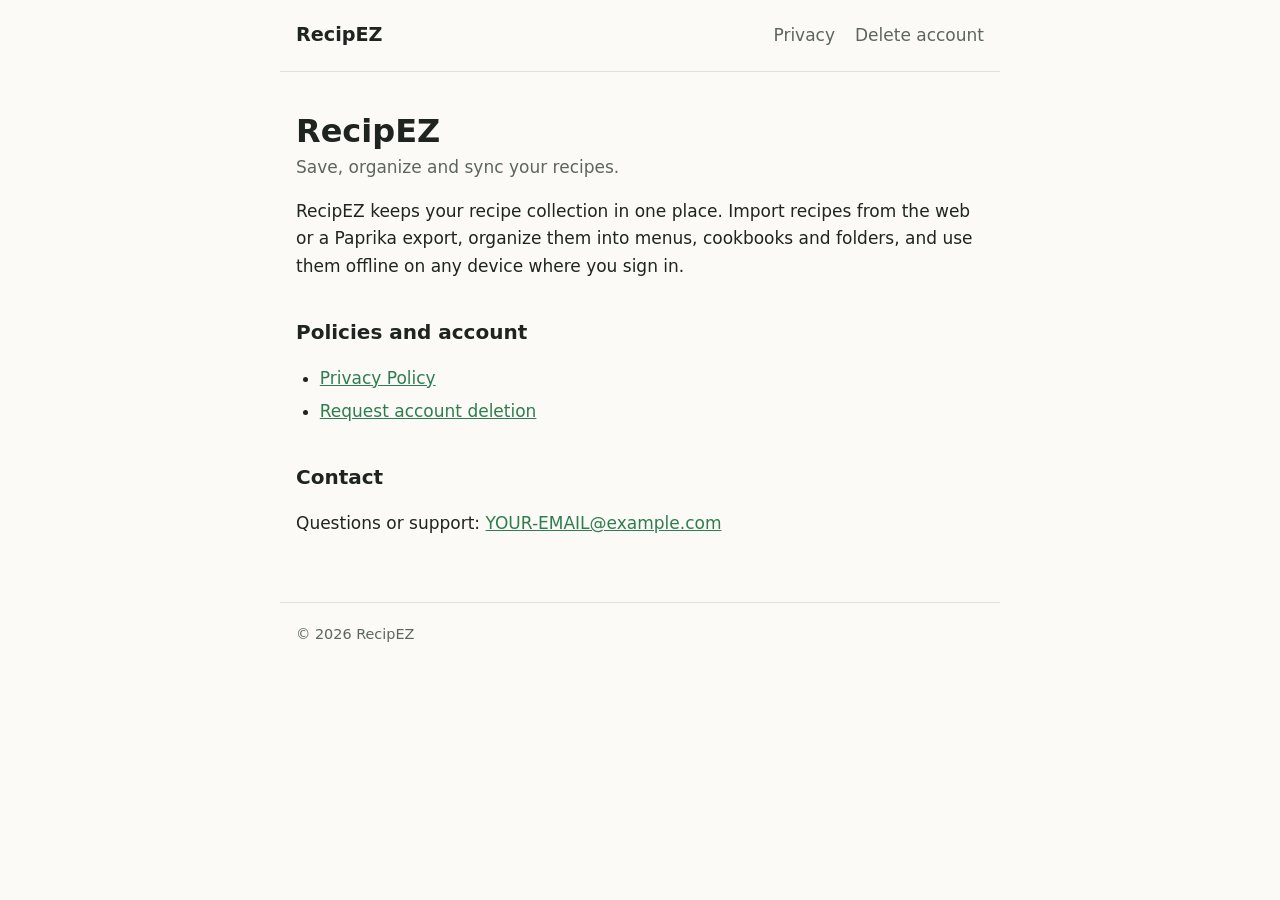
==== index.html @ d51e1b5e "Initial Commit" ====
<!doctype html>
<html lang="en">
<head>
  <meta charset="utf-8">
  <meta name="viewport" content="width=device-width, initial-scale=1">
  <title>RecipEZ</title>
  <meta name="description" content="RecipEZ is a recipe manager app for saving, organizing and syncing your recipes.">
  <link rel="stylesheet" href="style.css">
</head>
<body>
  <header>
    <a class="brand" href="./">RecipEZ</a>
    <nav>
      <a href="privacy.html">Privacy</a>
      <a href="delete-account.html">Delete account</a>
    </nav>
  </header>

  <main>
    <h1>RecipEZ</h1>
    <p class="meta">Save, organize and sync your recipes.</p>
    <p>RecipEZ keeps your recipe collection in one place. Import recipes from the web or a Paprika export, organize them into menus, cookbooks and folders, and use them offline on any device where you sign in.</p>

    <h2>Policies and account</h2>
    <ul>
      <li><a href="privacy.html">Privacy Policy</a></li>
      <li><a href="delete-account.html">Request account deletion</a></li>
    </ul>

    <h2>Contact</h2>
    <p>Questions or support: <a href="mailto:YOUR-EMAIL@example.com">YOUR-EMAIL@example.com</a></p>
  </main>

  <footer>&copy; 2026 RecipEZ</footer>
</body>
</html>
---- style.css ----
:root {
  --bg: #fbfaf7;
  --surface: #ffffff;
  --text: #1f2421;
  --muted: #5d655f;
  --border: #e3e0d8;
  --accent: #2f7d4f;
  --accent-text: #ffffff;
  --note-bg: #eef6f0;
}

@media (prefers-color-scheme: dark) {
  :root {
    --bg: #141715;
    --surface: #1c201d;
    --text: #e6e9e6;
    --muted: #a3aba5;
    --border: #2f3531;
    --accent: #6cc28f;
    --accent-text: #0f1a13;
    --note-bg: #1d2a22;
  }
}

* { box-sizing: border-box; }

body {
  margin: 0;
  background: var(--bg);
  color: var(--text);
  font: 17px/1.6 system-ui, -apple-system, "Segoe UI", Roboto, sans-serif;
}

header, main, footer {
  max-width: 720px;
  margin: 0 auto;
  padding: 0 16px;
}

header {
  display: flex;
  align-items: center;
  justify-content: space-between;
  flex-wrap: wrap;
  gap: 8px 24px;
  padding-top: 20px;
  padding-bottom: 20px;
  border-bottom: 1px solid var(--border);
}

header .brand {
  font-weight: 700;
  font-size: 1.2rem;
  color: var(--text);
  text-decoration: none;
}

nav { display: flex; gap: 20px; }
nav a { color: var(--muted); text-decoration: none; }
nav a:hover, nav a[aria-current="page"] { color: var(--text); }

main { padding-top: 24px; padding-bottom: 48px; }

h1 { font-size: 2rem; line-height: 1.2; margin: 16px 0 4px; }
h2 { font-size: 1.25rem; margin: 36px 0 8px; }
a { color: var(--accent); }
.meta { color: var(--muted); margin-top: 0; }
ul, ol { padding-left: 1.4em; }
li { margin: 6px 0; }

.note {
  background: var(--note-bg);
  border-radius: 8px;
  padding: 14px 18px;
  margin: 20px 0;
}

.card {
  background: var(--surface);
  border: 1px solid var(--border);
  border-radius: 10px;
  padding: 20px;
  margin: 20px 0;
}

label { display: block; font-weight: 600; margin: 14px 0 4px; }
label .optional { font-weight: 400; color: var(--muted); }

input {
  width: 100%;
  font: inherit;
  padding: 10px 12px;
  border: 1px solid var(--border);
  border-radius: 6px;
  background: var(--bg);
  color: var(--text);
}

.button {
  display: inline-block;
  margin-top: 18px;
  padding: 11px 20px;
  border: 0;
  border-radius: 6px;
  background: var(--accent);
  color: var(--accent-text);
  font: inherit;
  font-weight: 600;
  text-decoration: none;
  cursor: pointer;
}

table { border-collapse: collapse; width: 100%; margin: 12px 0; }
th, td { text-align: left; vertical-align: top; padding: 10px 8px; border-bottom: 1px solid var(--border); }
th { font-size: 0.9rem; color: var(--muted); font-weight: 600; }

footer {
  padding-top: 20px;
  padding-bottom: 40px;
  border-top: 1px solid var(--border);
  color: var(--muted);
  font-size: 0.9rem;
}
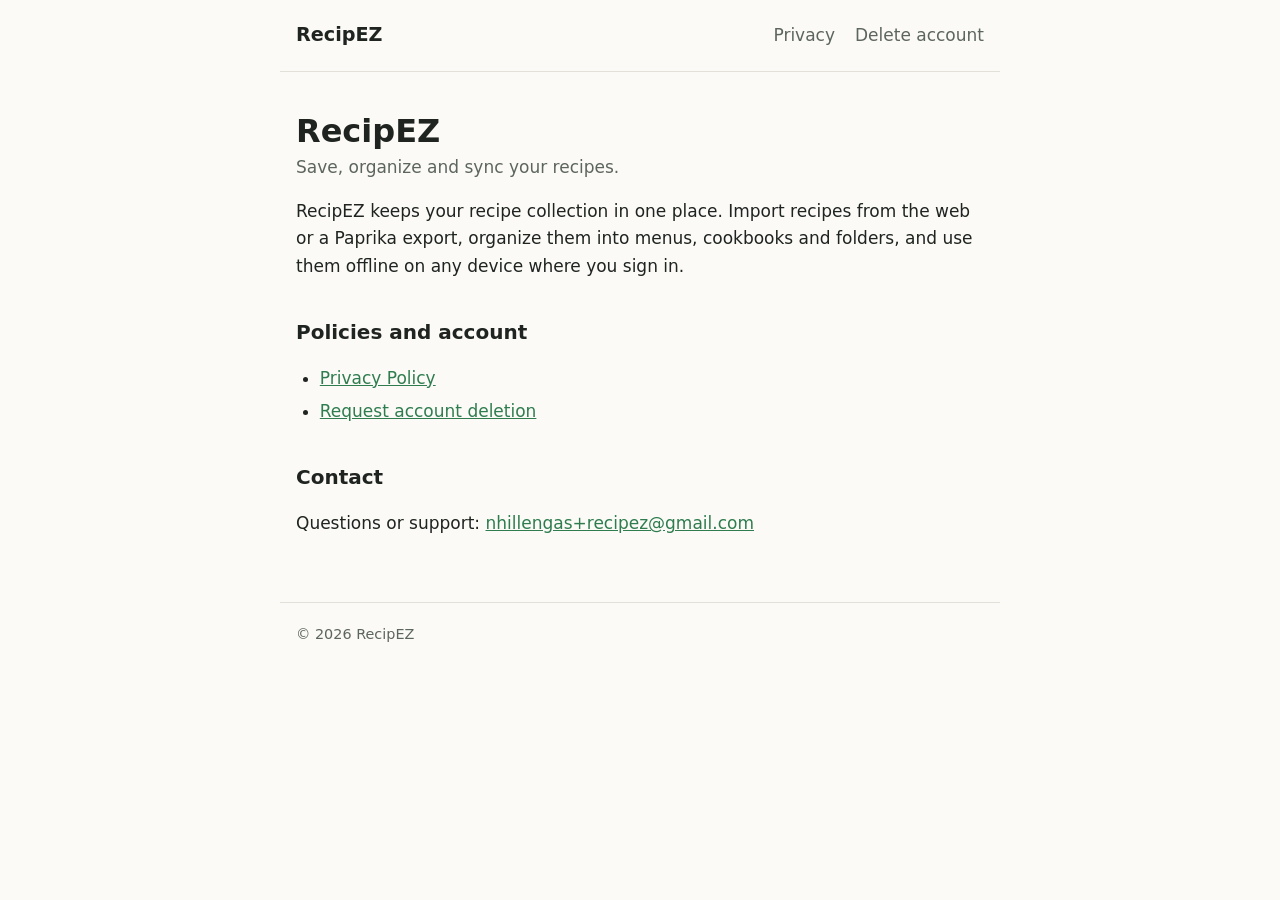
==== commit 4c7d8c68: "added email address" ====
--- a/index.html
+++ b/index.html
@@ -28,9 +28,11 @@
     </ul>
 
     <h2>Contact</h2>
-    <p>Questions or support: <a href="mailto:YOUR-EMAIL@example.com">YOUR-EMAIL@example.com</a></p>
+    <p>Questions or support: <a class="contact-email" href="#">(enable JavaScript to see our email)</a></p>
   </main>
 
   <footer>&copy; 2026 RecipEZ</footer>
+
+  <script src="contact.js"></script>
 </body>
 </html>
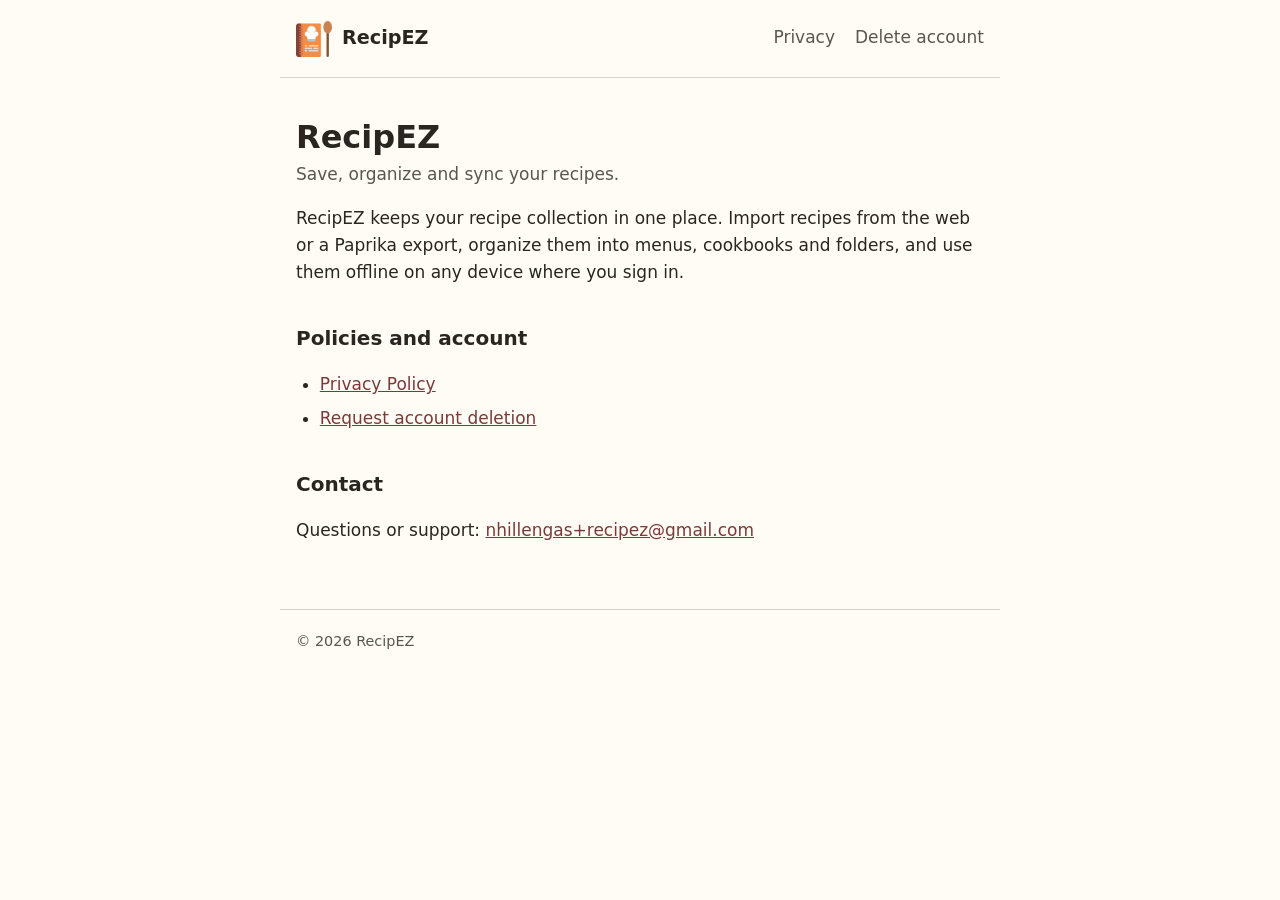
==== commit d58a03ef: "fixed icons and styling" ====
--- a/index.html
+++ b/index.html
@@ -5,11 +5,16 @@
   <meta name="viewport" content="width=device-width, initial-scale=1">
   <title>RecipEZ</title>
   <meta name="description" content="RecipEZ is a recipe manager app for saving, organizing and syncing your recipes.">
+  <link rel="icon" href="favicon.ico" sizes="48x48">
+  <link rel="icon" type="image/png" sizes="32x32" href="icons/favicon-32.png">
+  <link rel="icon" type="image/png" sizes="192x192" href="icons/favicon-192.png">
+  <link rel="apple-touch-icon" href="icons/apple-touch-icon.png">
+  <meta name="theme-color" content="#FFFCF5">
   <link rel="stylesheet" href="style.css">
 </head>
 <body>
   <header>
-    <a class="brand" href="./">RecipEZ</a>
+    <a class="brand" href="./"><img src="icons/favicon-192.png" alt="" width="36" height="36">RecipEZ</a>
     <nav>
       <a href="privacy.html">Privacy</a>
       <a href="delete-account.html">Delete account</a>
--- a/style.css
+++ b/style.css
@@ -1,25 +1,18 @@
+/* Colors match the RecipEZ app's light theme (recipe-app/src/theme/theme.ts).
+   The app is light-only, so the site is too. */
 :root {
-  --bg: #fbfaf7;
-  --surface: #ffffff;
-  --text: #1f2421;
-  --muted: #5d655f;
-  --border: #e3e0d8;
-  --accent: #2f7d4f;
-  --accent-text: #ffffff;
-  --note-bg: #eef6f0;
-}
-
-@media (prefers-color-scheme: dark) {
-  :root {
-    --bg: #141715;
-    --surface: #1c201d;
-    --text: #e6e9e6;
-    --muted: #a3aba5;
-    --border: #2f3531;
-    --accent: #6cc28f;
-    --accent-text: #0f1a13;
-    --note-bg: #1d2a22;
-  }
+  color-scheme: light;
+  --bg: #FFFCF5;           /* background */
+  --surface: #FFF6EB;      /* elevation level2 */
+  --text: #2A2520;         /* onSurface */
+  --muted: #5A5550;        /* onSurfaceVariant */
+  --border: #D5D0CA;       /* outlineVariant */
+  --primary: #E8B154;      /* primary (golden) */
+  --on-primary: #4A3000;   /* onPrimary */
+  --secondary: #D97B5F;    /* secondary (coral) */
+  --link: #7A3A3A;         /* tertiary (burgundy); gold is too light for text */
+  --note-bg: #F4E8B8;      /* primaryContainer */
+  --radius: 12px;          /* roundness */
 }
 
 * { box-sizing: border-box; }
@@ -49,28 +42,35 @@
 }
 
 header .brand {
+  display: flex;
+  align-items: center;
+  gap: 10px;
   font-weight: 700;
   font-size: 1.2rem;
   color: var(--text);
   text-decoration: none;
 }
 
+header .brand img { width: 36px; height: 36px; }
+
 nav { display: flex; gap: 20px; }
-nav a { color: var(--muted); text-decoration: none; }
-nav a:hover, nav a[aria-current="page"] { color: var(--text); }
+nav a { color: var(--muted); text-decoration: none; padding: 4px 0; border-bottom: 2px solid transparent; }
+nav a:hover { color: var(--text); }
+nav a[aria-current="page"] { color: var(--text); border-bottom-color: var(--secondary); }
 
 main { padding-top: 24px; padding-bottom: 48px; }
 
 h1 { font-size: 2rem; line-height: 1.2; margin: 16px 0 4px; }
 h2 { font-size: 1.25rem; margin: 36px 0 8px; }
-a { color: var(--accent); }
+a { color: var(--link); }
+input:focus, .button:focus-visible { outline: 2px solid var(--primary); outline-offset: 1px; }
 .meta { color: var(--muted); margin-top: 0; }
 ul, ol { padding-left: 1.4em; }
 li { margin: 6px 0; }
 
 .note {
   background: var(--note-bg);
-  border-radius: 8px;
+  border-radius: var(--radius);
   padding: 14px 18px;
   margin: 20px 0;
 }
@@ -78,7 +78,7 @@
 .card {
   background: var(--surface);
   border: 1px solid var(--border);
-  border-radius: 10px;
+  border-radius: var(--radius);
   padding: 20px;
   margin: 20px 0;
 }
@@ -91,8 +91,8 @@
   font: inherit;
   padding: 10px 12px;
   border: 1px solid var(--border);
-  border-radius: 6px;
-  background: var(--bg);
+  border-radius: 8px;
+  background: #fff;
   color: var(--text);
 }
 
@@ -101,14 +101,15 @@
   margin-top: 18px;
   padding: 11px 20px;
   border: 0;
-  border-radius: 6px;
-  background: var(--accent);
-  color: var(--accent-text);
+  border-radius: var(--radius);
+  background: var(--primary);
+  color: var(--on-primary);
   font: inherit;
   font-weight: 600;
   text-decoration: none;
   cursor: pointer;
 }
+.button:hover { filter: brightness(0.95); }
 
 table { border-collapse: collapse; width: 100%; margin: 12px 0; }
 th, td { text-align: left; vertical-align: top; padding: 10px 8px; border-bottom: 1px solid var(--border); }
